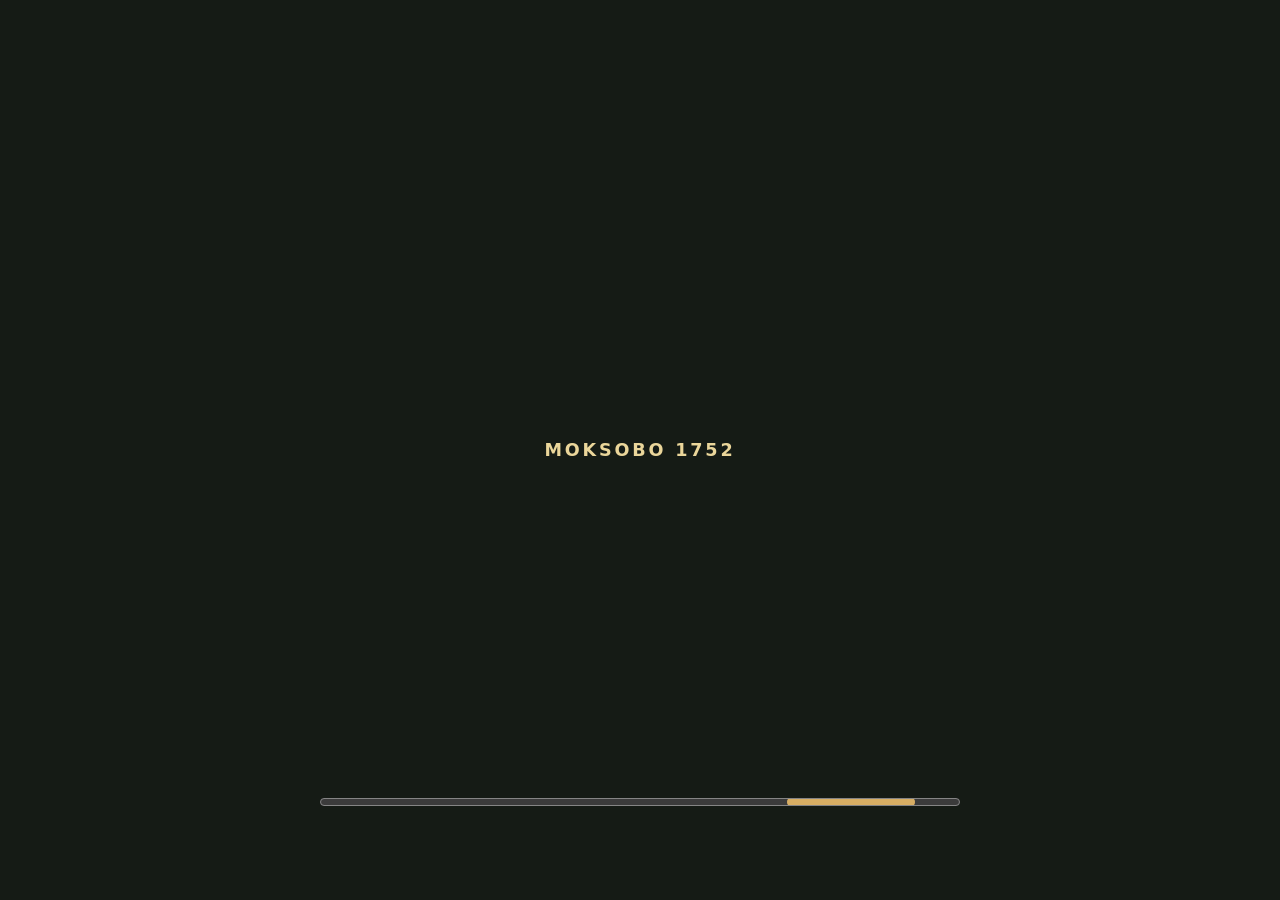
==== index.html @ eba007aa "Publish verified phone-r7 Chapter 1 web build" ====
<!DOCTYPE html>
<html lang="my">
<head>
	<meta charset="utf-8">
	<meta name="viewport" content="width=device-width, initial-scale=1, maximum-scale=1, user-scalable=no, viewport-fit=cover">
	<title>Moksobo 1752 — Alaungpaya Prototype</title>
	<style>
		html, body, #canvas {
			width: 100%;
			height: 100%;
			margin: 0;
			padding: 0;
			border: 0;
		}

		body {
			color: white;
			background-color: black;
			overflow: hidden;
			touch-action: none;
			font-family: system-ui, -apple-system, "Noto Sans Myanmar", sans-serif;
		}

		#canvas {
			display: block;
		}

		#canvas:focus {
			outline: none;
		}

		#status, #status-splash, #status-progress {
			position: absolute;
			left: 0;
			right: 0;
		}

		#status, #status-splash {
			top: 0;
			bottom: 0;
		}

		#status {
			background-color: #151b15;
			display: flex;
			flex-direction: column;
			justify-content: center;
			align-items: center;
			visibility: hidden;
		}

		#status-splash {
			display: none;
			max-height: 100%;
			max-width: 100%;
			margin: auto;
		}

		#status-splash.show-image--false {
			display: none;
		}

		#status-splash.fullsize--true {
			height: 100%;
			width: 100%;
			object-fit: contain;
		}

		#status-splash.use-filter--false {
			image-rendering: pixelated;
		}

		#status-progress, #status-notice {
			display: none;
		}

		#status-progress {
			bottom: 10%;
			width: 50%;
			margin: 0 auto;
			accent-color: #d7ae64;
		}

		#status-title {
			color: #ead69a;
			font-size: 1.1rem;
			font-weight: 700;
			letter-spacing: 0.16em;
			text-align: center;
		}

		#status-notice {
			background-color: #5b3943;
			border-radius: 0.5rem;
			border: 1px solid #9b3943;
			color: #e0e0e0;
			line-height: 1.3;
			margin: 0 2rem;
			overflow: hidden;
			padding: 1rem;
			text-align: center;
			z-index: 1;
		}

		#orientation-notice {
			position: fixed;
			inset: 0;
			z-index: 10;
			display: none;
			align-items: center;
			justify-content: center;
			box-sizing: border-box;
			padding: max(24px, env(safe-area-inset-top)) max(24px, env(safe-area-inset-right)) max(24px, env(safe-area-inset-bottom)) max(24px, env(safe-area-inset-left));
			background: radial-gradient(ellipse at 50% 35%, rgba(52, 68, 53, 0.98), rgba(8, 12, 10, 0.98));
			color: #fff;
			text-align: center;
			touch-action: auto;
		}

		body.needs-landscape #orientation-notice {
			display: flex;
		}

		.orientation-card {
			width: min(100%, 440px);
			padding: 28px 24px;
			border: 1px solid rgba(236, 222, 172, 0.35);
			border-radius: 18px;
			background: rgba(13, 18, 15, 0.78);
			box-shadow: 0 16px 56px rgba(0, 0, 0, 0.4);
		}

		.orientation-symbol {
			margin: 0 0 12px;
			color: #ead69a;
			font-size: 42px;
			line-height: 1;
		}

		.orientation-card h1 {
			margin: 0 0 12px;
			font-size: clamp(22px, 6vw, 30px);
		}

		.orientation-card p {
			margin: 0 auto 18px;
			max-width: 34ch;
			color: #e0e5df;
			font-size: 16px;
			line-height: 1.65;
		}

		#landscape-button {
			min-height: 48px;
			padding: 11px 20px;
			border: 0;
			border-radius: 10px;
			background: #d6bd78;
			color: #17170f;
			font: inherit;
			font-size: 16px;
			font-weight: 700;
			cursor: pointer;
			touch-action: manipulation;
		}

		#landscape-button:disabled {
			opacity: 0.72;
		}

		#orientation-status {
			min-height: 1.6em;
			margin: 12px 0 0;
			color: #d7d9ce;
			font-size: 13px;
		}
	</style>
	<link id="-gd-engine-icon" rel="icon" type="image/png" href="index.icon.png">
	<link rel="apple-touch-icon" href="index.apple-touch-icon.png">
</head>
<body>
	<canvas id="canvas">
		Your browser does not support the canvas tag.
	</canvas>

	<div id="orientation-notice" role="dialog" aria-modal="true" aria-labelledby="orientation-title" aria-hidden="true">
		<div class="orientation-card">
			<div class="orientation-symbol" aria-hidden="true">⟳</div>
			<h1 id="orientation-title">အလျားလိုက်ကစားပါ</h1>
			<p>ဖုန်းကို အလျားလိုက်လှည့်ပါ။ သင့် browser က ပံ့ပိုးပါက အောက်ပါခလုတ်ကိုနှိပ်ပြီး landscape mode ကို အလိုအလျောက်ဖွင့်နိုင်ပါတယ်။</p>
			<button id="landscape-button" type="button">အလျားလိုက်ဖွင့်ရန်</button>
			<p id="orientation-status" aria-live="polite">အလိုအလျောက်မပြောင်းပါက ဖုန်းကို ကိုယ်တိုင်အလျားလိုက်လှည့်ပါ။</p>
		</div>
	</div>

	<noscript>
		Your browser does not support JavaScript.
	</noscript>

		<div id="status">
			<img id="status-splash" class="show-image--false fullsize--true use-filter--true" src="phone-r7.png" alt="">
			<div id="status-title">MOKSOBO 1752</div>
			<progress id="status-progress"></progress>
			<div id="status-notice"></div>
	</div>

	<script src="phone-r7.js"></script>
	<script>
		const orientationNotice = document.getElementById('orientation-notice');
		const orientationButton = document.getElementById('landscape-button');
		const orientationStatus = document.getElementById('orientation-status');

		function isPortraitViewport() {
			return window.matchMedia('(orientation: portrait)').matches || window.innerHeight > window.innerWidth;
		}

		function updateOrientationNotice() {
			const needsLandscape = isPortraitViewport();
			document.body.classList.toggle('needs-landscape', needsLandscape);
			orientationNotice.setAttribute('aria-hidden', String(!needsLandscape));
		}

		async function requestLandscapeFromGesture() {
			orientationButton.disabled = true;
			orientationStatus.textContent = 'Landscape mode ဖွင့်ရန် ကြိုးစားနေသည်…';

			if (!document.fullscreenElement && document.documentElement.requestFullscreen) {
				try {
					await document.documentElement.requestFullscreen();
				} catch (error) {
					// Some browsers do not permit fullscreen; still try the orientation API.
				}
			}

			try {
				if (!screen.orientation || typeof screen.orientation.lock !== 'function') {
					throw new Error('Orientation lock is unavailable in this browser.');
				}
				await screen.orientation.lock('landscape');
				orientationStatus.textContent = 'Landscape mode ဖွင့်ပြီးပါပြီ။';
			} catch (error) {
				orientationStatus.textContent = 'ဒီ browser က အလိုအလျောက်လှည့်ခြင်းကို မပံ့ပိုးပါ။ ဖုန်းကို ကိုယ်တိုင်အလျားလိုက်လှည့်ပါ။';
			}

			orientationButton.disabled = false;
			updateOrientationNotice();
		}

		orientationButton.addEventListener('click', requestLandscapeFromGesture);
		window.addEventListener('resize', updateOrientationNotice);
		window.addEventListener('orientationchange', updateOrientationNotice);
		if (screen.orientation && screen.orientation.addEventListener) {
			screen.orientation.addEventListener('change', updateOrientationNotice);
		}
		updateOrientationNotice();

		// Attempt the lock immediately where the browser permits it without a gesture.
		if (isPortraitViewport() && screen.orientation && typeof screen.orientation.lock === 'function') {
			screen.orientation.lock('landscape').then(updateOrientationNotice).catch(() => {});
		}

		const GODOT_CONFIG = {"args":[],"canvasResizePolicy":2,"emscriptenPoolSize":8,"ensureCrossOriginIsolationHeaders":true,"executable":"phone-r7","experimentalVK":false,"fileSizes":{"phone-r7.pck":62878908,"phone-r7.wasm":39514754},"focusCanvas":true,"gdextensionLibs":[],"godotPoolSize":4};
		const GODOT_THREADS_ENABLED = false;
		const engine = new Engine(GODOT_CONFIG);

		(function () {
			const statusOverlay = document.getElementById('status');
			const statusProgress = document.getElementById('status-progress');
			const statusNotice = document.getElementById('status-notice');

			let initializing = true;
			let statusMode = '';

			function setStatusMode(mode) {
				if (statusMode === mode || !initializing) {
					return;
				}
				if (mode === 'hidden') {
					statusOverlay.remove();
					initializing = false;
					return;
				}
				statusOverlay.style.visibility = 'visible';
				statusProgress.style.display = mode === 'progress' ? 'block' : 'none';
				statusNotice.style.display = mode === 'notice' ? 'block' : 'none';
				statusMode = mode;
			}

			function setStatusNotice(text) {
				while (statusNotice.lastChild) {
					statusNotice.removeChild(statusNotice.lastChild);
				}
				const lines = text.split('\n');
				lines.forEach((line) => {
					statusNotice.appendChild(document.createTextNode(line));
					statusNotice.appendChild(document.createElement('br'));
				});
			}

			function displayFailureNotice(err) {
				console.error(err);
				if (err instanceof Error) {
					setStatusNotice(err.message);
				} else if (typeof err === 'string') {
					setStatusNotice(err);
				} else {
					setStatusNotice('An unknown error occurred.');
				}
				setStatusMode('notice');
				initializing = false;
			}

			const missing = Engine.getMissingFeatures({
				threads: GODOT_THREADS_ENABLED,
			});

			if (missing.length !== 0) {
				if (GODOT_CONFIG['serviceWorker'] && GODOT_CONFIG['ensureCrossOriginIsolationHeaders'] && 'serviceWorker' in navigator) {
					let serviceWorkerRegistrationPromise;
					try {
						serviceWorkerRegistrationPromise = navigator.serviceWorker.getRegistration();
					} catch (err) {
						serviceWorkerRegistrationPromise = Promise.reject(new Error('Service worker registration failed.'));
					}
					Promise.race([
						serviceWorkerRegistrationPromise.then((registration) => {
							if (registration != null) {
								return Promise.reject(new Error('Service worker already exists.'));
							}
							return registration;
						}).then(() => engine.installServiceWorker()),
						new Promise((resolve) => {
							setTimeout(() => resolve(), 2000);
						}),
					]).then(() => {
						window.location.reload();
					}).catch((err) => {
						console.error('Error while registering service worker:', err);
					});
				} else {
					const missingMsg = 'Error\nThe following features required to run Godot projects on the Web are missing:\n';
					displayFailureNotice(missingMsg + missing.join('\n'));
				}
			} else {
				setStatusMode('progress');
				engine.startGame({
					'onProgress': function (current, total) {
						if (current > 0 && total > 0) {
							statusProgress.value = current;
							statusProgress.max = total;
						} else {
							statusProgress.removeAttribute('value');
							statusProgress.removeAttribute('max');
						}
					},
				}).then(() => {
					setStatusMode('hidden');
				}, displayFailureNotice);
			}
		}());
	</script>
</body>
</html>
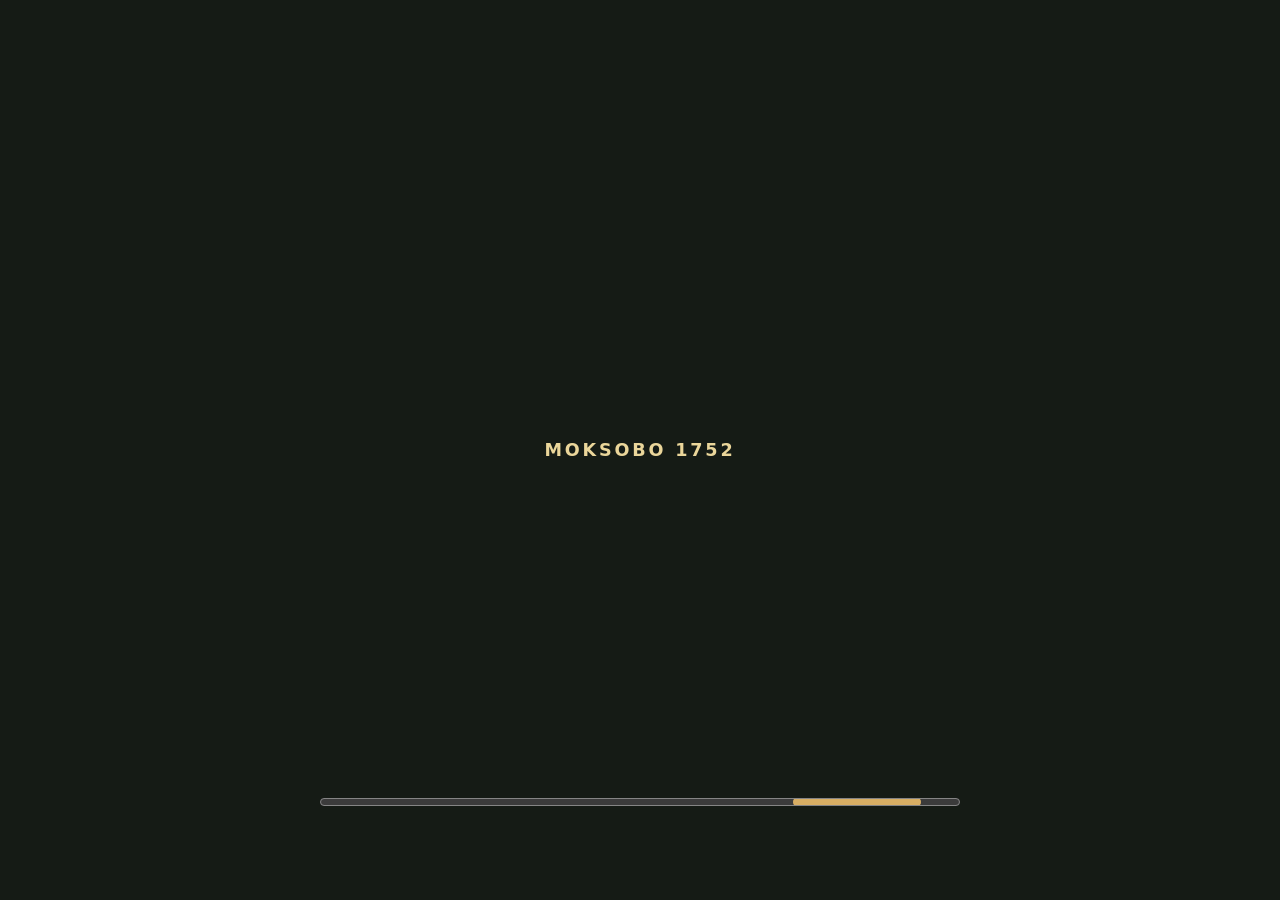
==== commit d270d4c1: "Publish phone-r8 visual motion polish" ====
--- a/index.html
+++ b/index.html
@@ -198,13 +198,13 @@
 	</noscript>
 
 		<div id="status">
-			<img id="status-splash" class="show-image--false fullsize--true use-filter--true" src="phone-r7.png" alt="">
+			<img id="status-splash" class="show-image--false fullsize--true use-filter--true" src="phone-r8.png" alt="">
 			<div id="status-title">MOKSOBO 1752</div>
 			<progress id="status-progress"></progress>
 			<div id="status-notice"></div>
 	</div>
 
-	<script src="phone-r7.js"></script>
+	<script src="phone-r8.js"></script>
 	<script>
 		const orientationNotice = document.getElementById('orientation-notice');
 		const orientationButton = document.getElementById('landscape-button');
@@ -259,7 +259,7 @@
 			screen.orientation.lock('landscape').then(updateOrientationNotice).catch(() => {});
 		}
 
-		const GODOT_CONFIG = {"args":[],"canvasResizePolicy":2,"emscriptenPoolSize":8,"ensureCrossOriginIsolationHeaders":true,"executable":"phone-r7","experimentalVK":false,"fileSizes":{"phone-r7.pck":62878908,"phone-r7.wasm":39514754},"focusCanvas":true,"gdextensionLibs":[],"godotPoolSize":4};
+		const GODOT_CONFIG = {"args":[],"canvasResizePolicy":2,"emscriptenPoolSize":8,"ensureCrossOriginIsolationHeaders":true,"executable":"phone-r8","experimentalVK":false,"fileSizes":{"phone-r8.pck":62880508,"phone-r8.wasm":39514754},"focusCanvas":true,"gdextensionLibs":[],"godotPoolSize":4};
 		const GODOT_THREADS_ENABLED = false;
 		const engine = new Engine(GODOT_CONFIG);
 
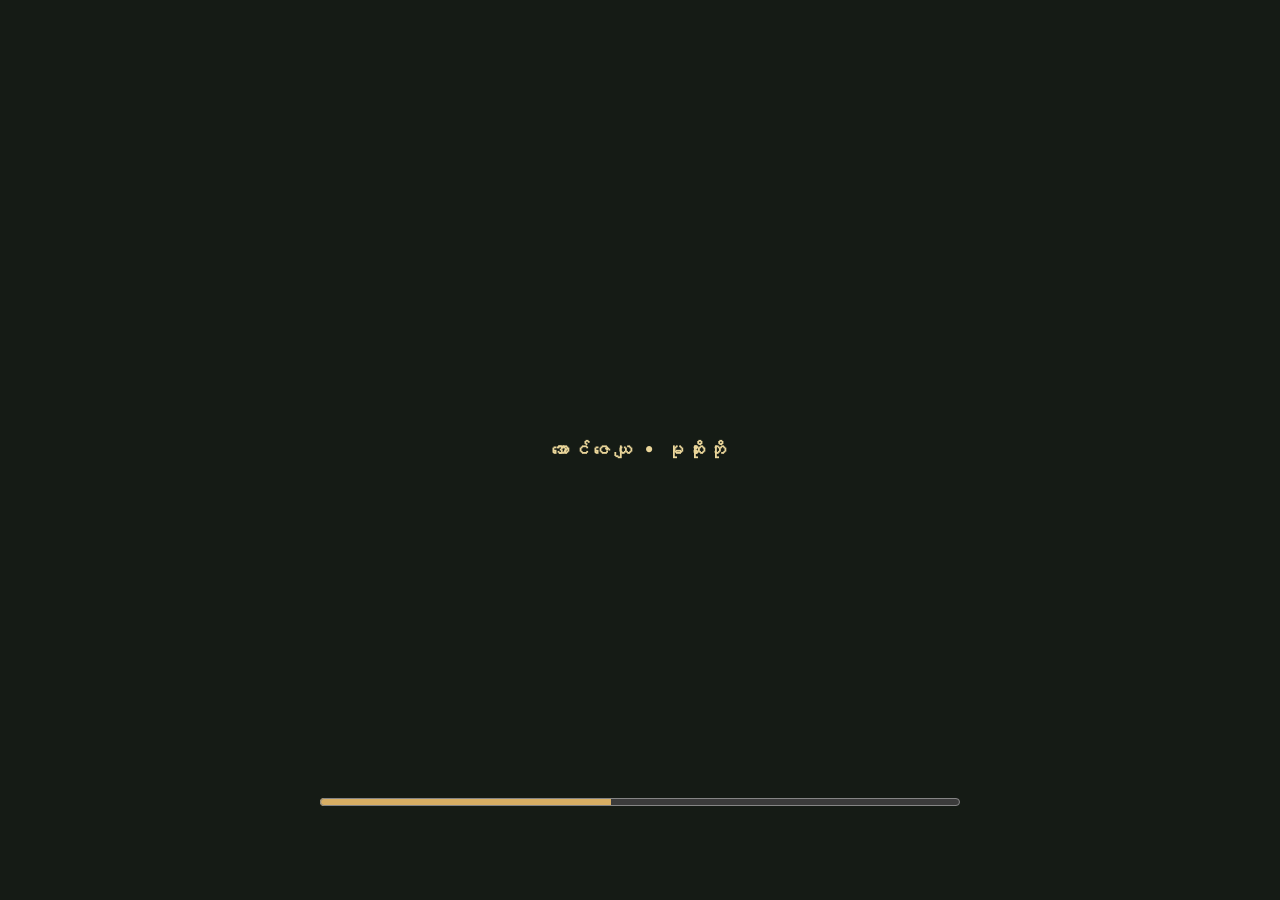
==== commit 816c0912: "Publish phone-r9 Chapter 1 ages 18–25 Web build" ====
--- a/index.html
+++ b/index.html
@@ -3,7 +3,7 @@
 <head>
 	<meta charset="utf-8">
 	<meta name="viewport" content="width=device-width, initial-scale=1, maximum-scale=1, user-scalable=no, viewport-fit=cover">
-	<title>Moksobo 1752 — Alaungpaya Prototype</title>
+		<title>အောင်ဇေယျ — မုဆိုးဘို ၁၇၃၂–၁၇၆၀</title>
 	<style>
 		html, body, #canvas {
 			width: 100%;
@@ -198,13 +198,13 @@
 	</noscript>
 
 		<div id="status">
-			<img id="status-splash" class="show-image--false fullsize--true use-filter--true" src="phone-r8.png" alt="">
-			<div id="status-title">MOKSOBO 1752</div>
+			<img id="status-splash" class="show-image--false fullsize--true use-filter--true" src="phone-r9.png" alt="">
+			<div id="status-title">အောင်ဇေယျ • မုဆိုးဘို</div>
 			<progress id="status-progress"></progress>
 			<div id="status-notice"></div>
 	</div>
 
-	<script src="phone-r8.js"></script>
+	<script src="phone-r9.js"></script>
 	<script>
 		const orientationNotice = document.getElementById('orientation-notice');
 		const orientationButton = document.getElementById('landscape-button');
@@ -259,7 +259,7 @@
 			screen.orientation.lock('landscape').then(updateOrientationNotice).catch(() => {});
 		}
 
-		const GODOT_CONFIG = {"args":[],"canvasResizePolicy":2,"emscriptenPoolSize":8,"ensureCrossOriginIsolationHeaders":true,"executable":"phone-r8","experimentalVK":false,"fileSizes":{"phone-r8.pck":62880508,"phone-r8.wasm":39514754},"focusCanvas":true,"gdextensionLibs":[],"godotPoolSize":4};
+		const GODOT_CONFIG = {"args":[],"canvasResizePolicy":2,"emscriptenPoolSize":8,"ensureCrossOriginIsolationHeaders":true,"executable":"phone-r9","experimentalVK":false,"fileSizes":{"phone-r9.pck":33007936,"phone-r9.wasm":39514754},"focusCanvas":true,"gdextensionLibs":[],"godotPoolSize":4};
 		const GODOT_THREADS_ENABLED = false;
 		const engine = new Engine(GODOT_CONFIG);
 
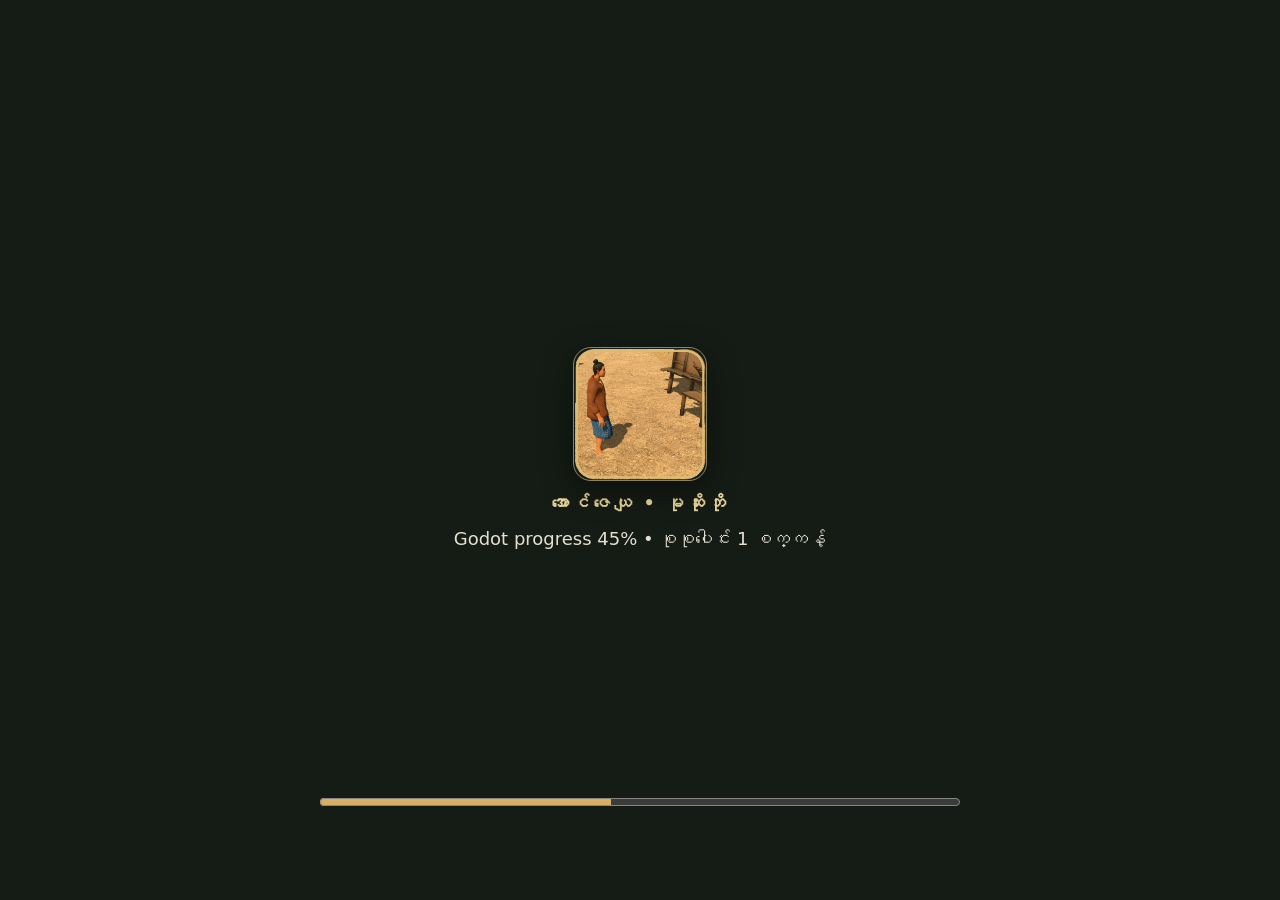
==== commit f9aa3faa: "Publish phone-r12: expand Chapter 1 and mobile controls" ====
--- a/index.html
+++ b/index.html
@@ -70,6 +70,22 @@
 			image-rendering: pixelated;
 		}
 
+		#status-splash.show-image--true,
+		#status-splash.fullsize--true.show-image--true {
+			display: block;
+			position: relative;
+			inset: auto;
+			width: min(27vw, 132px) !important;
+			height: min(27vw, 132px) !important;
+			max-width: 132px;
+			max-height: 132px;
+			margin: 0 auto 12px;
+			object-fit: cover;
+			border: 1px solid rgba(236, 222, 172, 0.54);
+			border-radius: 18px;
+			box-shadow: 0 10px 32px rgba(0, 0, 0, 0.38);
+		}
+
 		#status-progress, #status-notice {
 			display: none;
 		}
@@ -87,6 +103,17 @@
 			font-weight: 700;
 			letter-spacing: 0.16em;
 			text-align: center;
+		}
+
+		#status-detail {
+			box-sizing: border-box;
+			width: min(82vw, 760px);
+			margin: 12px 20px 0;
+			color: #e4dfd1;
+			font-size: clamp(13px, 2.2vw, 18px);
+			line-height: 1.55;
+			text-align: center;
+			white-space: pre-line;
 		}
 
 		#status-notice {
@@ -172,14 +199,14 @@
 			min-height: 1.6em;
 			margin: 12px 0 0;
 			color: #d7d9ce;
-			font-size: 13px;
-		}
-	</style>
-	<link id="-gd-engine-icon" rel="icon" type="image/png" href="index.icon.png">
-	<link rel="apple-touch-icon" href="index.apple-touch-icon.png">
-</head>
-<body>
-	<canvas id="canvas">
+				font-size: 13px;
+			}
+		</style>
+			<link id="-gd-engine-icon" rel="icon" type="image/png" href="phone-r12.png">
+			<link rel="apple-touch-icon" href="phone-r12.png">
+	</head>
+	<body>
+		<canvas id="canvas">
 		Your browser does not support the canvas tag.
 	</canvas>
 
@@ -198,13 +225,14 @@
 	</noscript>
 
 		<div id="status">
-			<img id="status-splash" class="show-image--false fullsize--true use-filter--true" src="phone-r9.png" alt="">
-			<div id="status-title">အောင်ဇေယျ • မုဆိုးဘို</div>
-			<progress id="status-progress"></progress>
-			<div id="status-notice"></div>
+			<img id="status-splash" class="show-image--true fullsize--false use-filter--true" src="phone-r12.png" alt="မုဆိုးဘို ဂိမ်းပုံတံဆိပ်">
+				<div id="status-title">အောင်ဇေယျ • မုဆိုးဘို</div>
+				<progress id="status-progress"></progress>
+				<div id="status-detail" role="status" aria-live="polite">ဝဘ်ဂိမ်းဒေတာ ၃၃.၀ MB နှင့် WebAssembly ၃၉.၅ MB ကို ဖွင့်နေသည်။ ကွန်ရက်နှင့် ဖုန်းပေါ်မူတည်၍ အချိန်ယူနိုင်သည်။</div>
+				<div id="status-notice"></div>
 	</div>
 
-	<script src="phone-r9.js"></script>
+	<script src="phone-r12.js"></script>
 	<script>
 		const orientationNotice = document.getElementById('orientation-notice');
 		const orientationButton = document.getElementById('landscape-button');
@@ -259,7 +287,7 @@
 			screen.orientation.lock('landscape').then(updateOrientationNotice).catch(() => {});
 		}
 
-		const GODOT_CONFIG = {"args":[],"canvasResizePolicy":2,"emscriptenPoolSize":8,"ensureCrossOriginIsolationHeaders":true,"executable":"phone-r9","experimentalVK":false,"fileSizes":{"phone-r9.pck":33007936,"phone-r9.wasm":39514754},"focusCanvas":true,"gdextensionLibs":[],"godotPoolSize":4};
+		const GODOT_CONFIG = {"args":[],"canvasResizePolicy":2,"emscriptenPoolSize":8,"ensureCrossOriginIsolationHeaders":true,"executable":"phone-r12","experimentalVK":false,"fileSizes":{"phone-r12.pck":33050884,"phone-r12.wasm":39514754},"focusCanvas":true,"gdextensionLibs":[],"godotPoolSize":4};
 		const GODOT_THREADS_ENABLED = false;
 		const engine = new Engine(GODOT_CONFIG);
 
@@ -267,21 +295,52 @@
 			const statusOverlay = document.getElementById('status');
 			const statusProgress = document.getElementById('status-progress');
 			const statusNotice = document.getElementById('status-notice');
+			const statusDetail = document.getElementById('status-detail');
 
 			let initializing = true;
 			let statusMode = '';
+			const loadingStartedAt = performance.now();
+			let lastProgressAt = loadingStartedAt;
+			let lastProgressMark = '';
+			let latestProgressPercent = null;
+
+			function formatElapsed(milliseconds) {
+				const seconds = Math.max(0, Math.floor(milliseconds / 1000));
+				if (seconds >= 60) {
+					return `${Math.floor(seconds / 60)} မိနစ် ${seconds % 60} စက္ကန့်`;
+				}
+				return `${seconds} စက္ကန့်`;
+			}
+
+			function updateLoadingFeedback() {
+				if (!initializing) return;
+				const now = performance.now();
+				const elapsed = formatElapsed(now - loadingStartedAt);
+				const base = latestProgressPercent === null
+					? `Godot game files ဖွင့်ရန် ပြင်ဆင်နေသည် • ${elapsed}`
+					: `Godot progress ${latestProgressPercent}% • စုစုပေါင်း ${elapsed}`;
+				const idleMs = now - lastProgressAt;
+				const idle = idleMs >= 20000
+					? `\nProgress update မရှိသည်မှာ ${formatElapsed(idleMs)} ရှိပါပြီ။ ကွန်ရက်နှေးခြင်း သို့မဟုတ် ဖုန်းက ဖိုင်ဖွင့်နေခြင်း ဖြစ်နိုင်သည်။ ပြီးဆုံးချိန်ကို ဤတန်ဖိုးမှ မခန့်မှန်းနိုင်ပါ—စာမျက်နှာကို ဖွင့်ထားပါ။`
+					: '';
+				statusDetail.textContent = `${base}${idle}`;
+			}
+
+			const loadingFeedbackTimer = window.setInterval(updateLoadingFeedback, 1000);
 
 			function setStatusMode(mode) {
 				if (statusMode === mode || !initializing) {
 					return;
 				}
 				if (mode === 'hidden') {
+					window.clearInterval(loadingFeedbackTimer);
 					statusOverlay.remove();
 					initializing = false;
 					return;
 				}
 				statusOverlay.style.visibility = 'visible';
 				statusProgress.style.display = mode === 'progress' ? 'block' : 'none';
+				statusDetail.style.display = mode === 'progress' ? 'block' : 'none';
 				statusNotice.style.display = mode === 'notice' ? 'block' : 'none';
 				statusMode = mode;
 			}
@@ -298,6 +357,7 @@
 			}
 
 			function displayFailureNotice(err) {
+				window.clearInterval(loadingFeedbackTimer);
 				console.error(err);
 				if (err instanceof Error) {
 					setStatusNotice(err.message);
@@ -343,16 +403,23 @@
 				}
 			} else {
 				setStatusMode('progress');
-				engine.startGame({
-					'onProgress': function (current, total) {
-						if (current > 0 && total > 0) {
-							statusProgress.value = current;
-							statusProgress.max = total;
-						} else {
-							statusProgress.removeAttribute('value');
-							statusProgress.removeAttribute('max');
-						}
-					},
+					engine.startGame({
+						'onProgress': function (current, total) {
+							if (current > 0 && total > 0) {
+								statusProgress.value = current;
+								statusProgress.max = total;
+								const mark = `${current}/${total}`;
+								if (mark !== lastProgressMark) {
+									lastProgressMark = mark;
+									lastProgressAt = performance.now();
+								}
+								latestProgressPercent = Math.floor((current / total) * 100);
+							} else {
+								statusProgress.removeAttribute('value');
+								statusProgress.removeAttribute('max');
+							}
+							updateLoadingFeedback();
+						},
 				}).then(() => {
 					setStatusMode('hidden');
 				}, displayFailureNotice);
